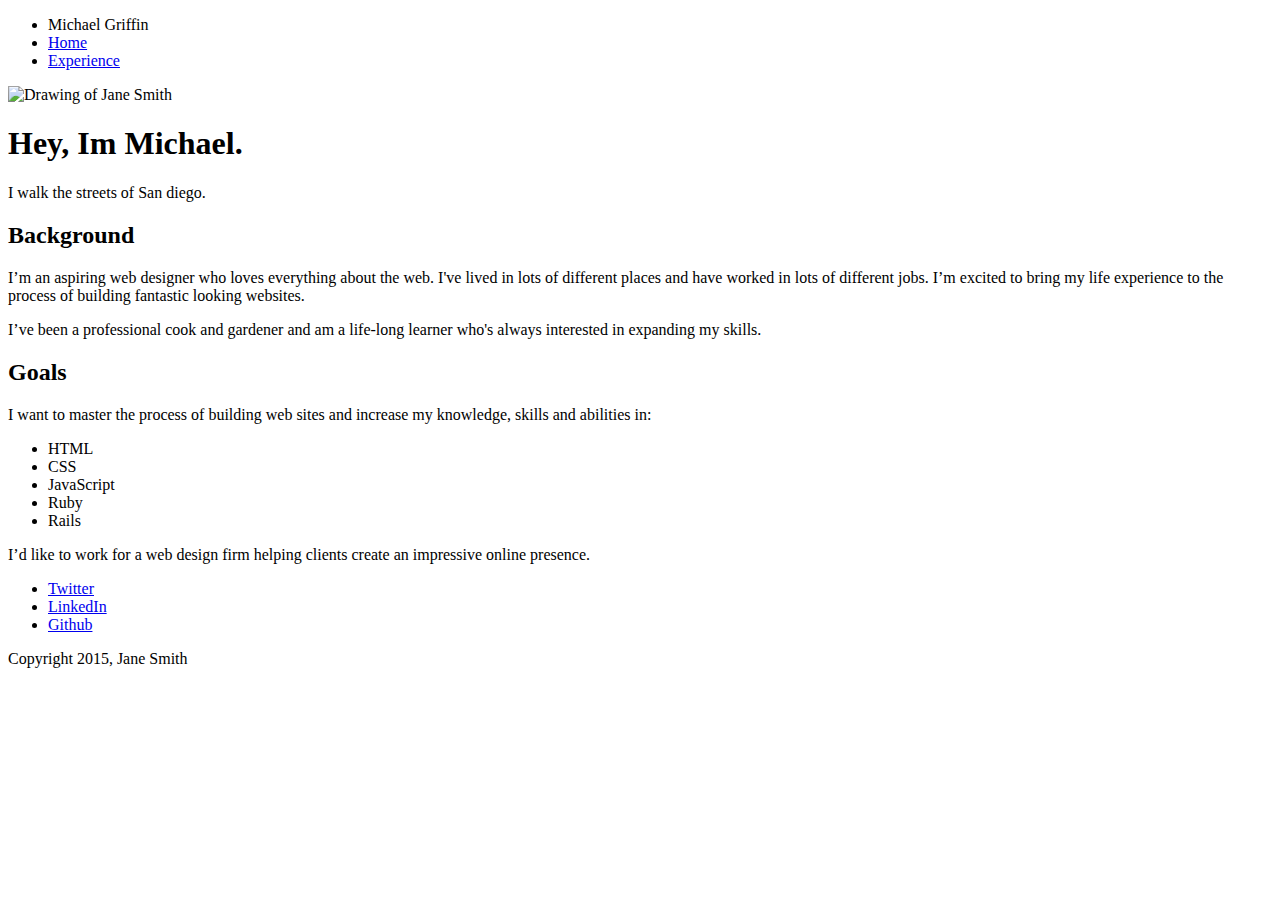
==== index.html @ 51fb556f "update" ====
<!doctype html>
<html lang="en">
<head>
  <meta charset="utf-8">
  <title>Michael Griffin's Profile</title>
  <meta name="viewport" content="width=device-width, initial-scale=1.0">
  <link rel="stylesheet" href="styles.css">
  <link href="https://fonts.googleapis.com/css?family=Muli%7CRoboto:400,300,500,700,900" rel="stylesheet"></head>
  <body>

    <div class="main-nav">
        <ul class="nav">
          <li class="name">Michael Griffin</li>
          <li><a href="#">Home</a></li>
          <li><a href="#">Experience</a></li>
        </ul>
    </div>

    <header>
      <img src="images/me.png" alt="Drawing of Jane Smith" class="profile-image">
      <h1 class="tag name">Hey, Im Michael.</h1>
      <p class="tag location"> I walk the streets of San diego. </p>
    </header>

    <main class="flex">
      <div class="card">
        <h2>Background</h2>
        <p>I’m an aspiring web designer who loves everything about the web. I've lived in lots of different places and have worked in lots of different jobs. I’m excited to bring my life experience to the process of building fantastic looking websites.</p>
        <p>I’ve been a professional cook and gardener and am a life-long learner who's always interested in expanding my skills.</p>
      </div> 

      <div class="card">
        <h2>Goals</h2>
        <p>I want to master the process of building web sites and increase my knowledge, skills and abilities in:</p>
        <ul class="skills">
          <li>HTML</li>
          <li>CSS</li>
          <li>JavaScript</li>
          <li>Ruby</li>
          <li>Rails</li>
        </ul>
        <p>I’d like to work for a web design firm helping clients create an impressive online presence.</p>
      </div> 

    </main>
    <footer>
      <ul>
        <li><a href="#" class="social twitter">Twitter</a></li>
        <li><a href="#" class="social linkedin">LinkedIn</a></li>
        <li><a href="#" class="social github">Github</a></li>
      </ul>
      <p class="copyright">Copyright 2015, Jane Smith</p>
    </footer>
  </body>
  </html>
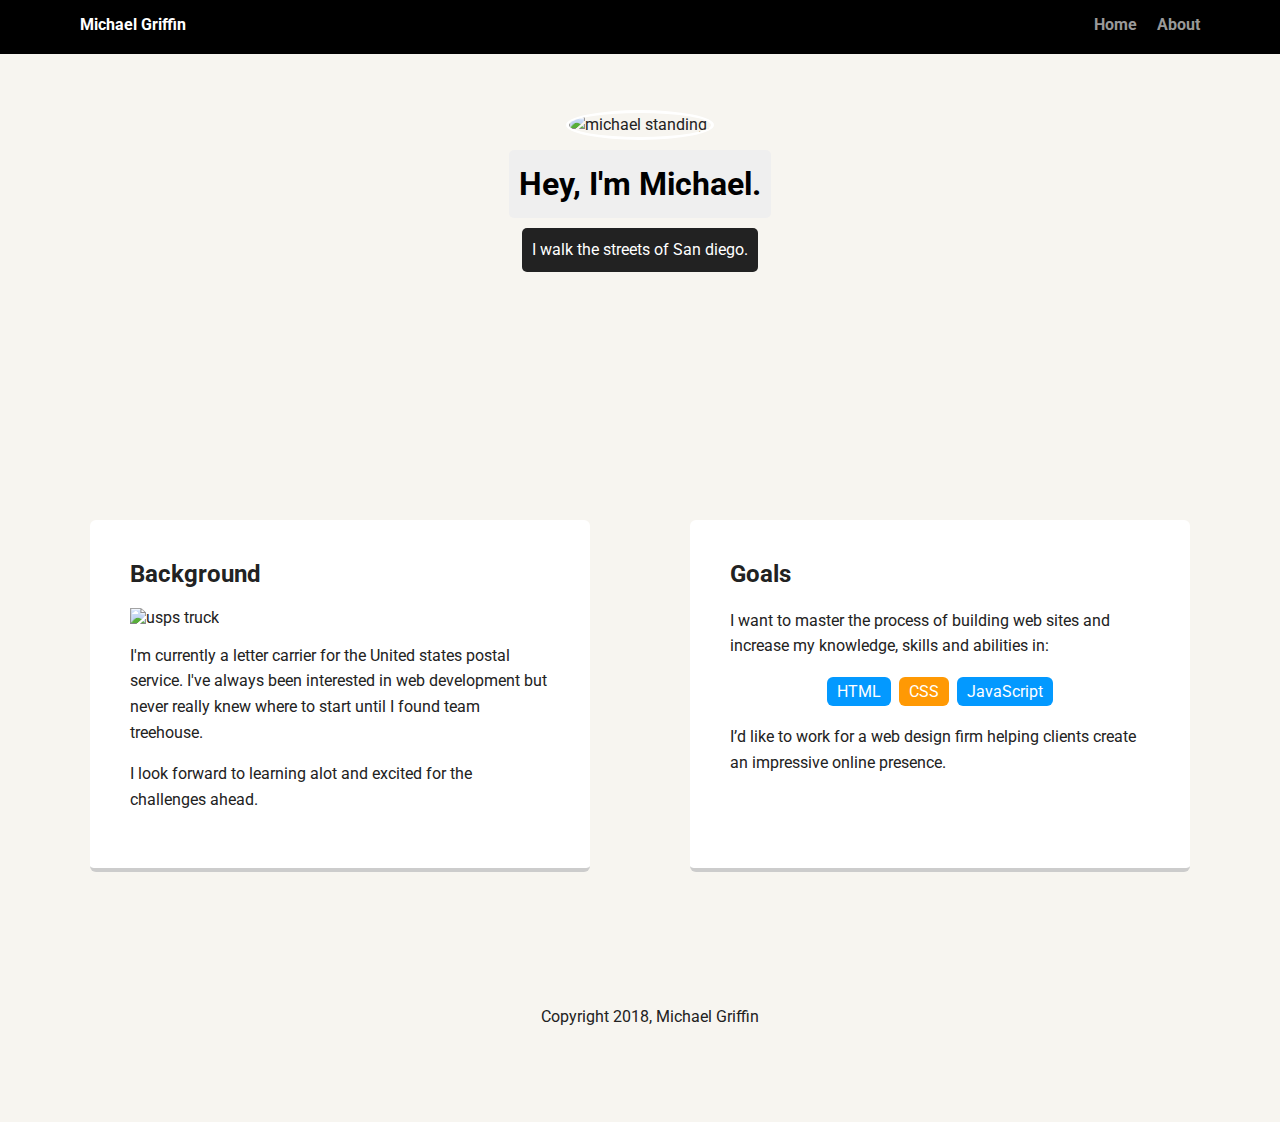
==== commit 6ca614ec: "final code" ====
--- a/index.html
+++ b/index.html
@@ -11,22 +11,23 @@
     <div class="main-nav">
         <ul class="nav">
           <li class="name">Michael Griffin</li>
-          <li><a href="#">Home</a></li>
-          <li><a href="#">Experience</a></li>
+          <li><a href="index.html">Home</a></li>
+          <li><a href="about.html">About</a></li>
         </ul>
     </div>
 
     <header>
-      <img src="images/me.png" alt="Drawing of Jane Smith" class="profile-image">
-      <h1 class="tag name">Hey, Im Michael.</h1>
+      <img src="images/me.jpg" alt=" michael standing." class="profile-image">
+      <h1 class="tag name">Hey, I'm Michael.</h1>
       <p class="tag location"> I walk the streets of San diego. </p>
     </header>
 
     <main class="flex">
       <div class="card">
         <h2>Background</h2>
-        <p>I’m an aspiring web designer who loves everything about the web. I've lived in lots of different places and have worked in lots of different jobs. I’m excited to bring my life experience to the process of building fantastic looking websites.</p>
-        <p>I’ve been a professional cook and gardener and am a life-long learner who's always interested in expanding my skills.</p>
+       <img src="images/mailtruck.jpg" alt="usps truck">
+        <p> I'm currently a letter carrier for the United states postal service. I've always been interested in web development but never really knew where to start until I found team treehouse. </p>
+        <p> I look forward to learning alot and excited for the challenges ahead.</p>
       </div> 
 
       <div class="card">
@@ -36,8 +37,7 @@
           <li>HTML</li>
           <li>CSS</li>
           <li>JavaScript</li>
-          <li>Ruby</li>
-          <li>Rails</li>
+          
         </ul>
         <p>I’d like to work for a web design firm helping clients create an impressive online presence.</p>
       </div> 
@@ -45,11 +45,9 @@
     </main>
     <footer>
       <ul>
-        <li><a href="#" class="social twitter">Twitter</a></li>
-        <li><a href="#" class="social linkedin">LinkedIn</a></li>
-        <li><a href="#" class="social github">Github</a></li>
+        <li><a href="https://github.com/MichaelGriffin13" target="blank"class="social github">Github</a></li>
       </ul>
-      <p class="copyright">Copyright 2015, Jane Smith</p>
+      <p class="copyright">Copyright 2018, Michael Griffin</p>
     </footer>
   </body>
   </html>
--- a/styles.css
+++ b/styles.css
@@ -0,0 +1,207 @@
+/* Global Layout Set-up */
+* { 
+  box-sizing: border-box;
+}
+  
+body {
+  margin: 0;
+  padding: 0;
+  text-align: center;
+  font-family: 'Roboto', sans-serif;
+  color: #222;
+  background: #f7f5f0;
+}
+/* Link Styles */
+
+a {
+  text-decoration: none;
+  color: #999;
+}
+a:hover {
+  color: #6633ff;
+}
+
+/* Section Styles */
+
+.main-nav {
+  width: 100%;
+  background: black;
+  min-height: 30px;
+  padding: 10px;
+  position: fixed;
+  text-align: center;
+}
+.nav {
+  display: flex;
+  justify-content: space-around;
+  font-weight: 700;
+  list-style-type: none;
+  margin: 0 auto;
+  padding: 0;
+}
+
+.nav .name {
+    display: block;
+    margin-right: auto;
+    color: white;
+}
+.nav li {
+  padding: 5px 10px 10px 10px;
+}
+.nav a {
+  transition: all .5s;
+}
+.nav a:hover {
+  color: white
+}
+
+header {
+  text-align: center;
+  background: url('images/sdwallpaper.jpg') no-repeat top center ;
+  background-size: cover;
+  overflow: hidden;
+  padding-top: 60px;
+}
+header {
+  line-height: 1.5;
+}
+header .profile-image {
+  margin-top: 50px;
+  width: 150px;
+  height: 150px;
+  border-radius: 50%;
+  border: 3px solid white;
+  transition: all .5s;
+}
+header .profile-image:hover {
+  transform: scale(1.5) rotate(10deg);
+}
+.tag {
+  background-color: #efefef;
+  color: black;
+  padding: 10px;
+  border-radius: 5px;
+  display: table;
+  margin: 10px auto;
+} 
+.location {
+  background-color: #222;
+  color: white;
+}
+.card {
+  margin: 30px;
+  padding: 20px 40px 40px;
+  max-width: 500px;
+  text-align: left;
+  background: #fff;
+  border-bottom: 4px solid #ccc;
+  border-radius: 6px;
+  transition: all .5s;
+}
+.card:hover {
+  border-color: #ff99ff;
+}
+
+ul.skills {
+  padding: 0;
+  text-align: center;
+}
+
+.skills li {
+  border-radius: 6px;
+  display: inline-block;
+  background: #ff9904;
+  color: white;
+  padding: 5px 10px;
+  margin: 2px;
+}
+
+.skills li:nth-child(odd) {
+  background: #0399ff;
+}
+
+footer {
+  width: 100%;
+  min-height: 30px;
+  padding: 20px 0 40px 20px;
+}
+
+footer .copyright {
+  top: -8px;
+  font-size: .75em;
+}
+
+footer ul {
+  list-style-type: none;
+  margin: 0;
+  padding: 0;
+}
+
+footer ul li {
+  display: inline-block;
+}
+
+a.social {
+  display: inline-block;
+  text-indent: -9999px;
+  margin-left: 5px;
+  width: 30px;
+  height: 30px;
+  background-size: 30px 30px;
+  opacity: .4;
+  transition: all .5s;
+}
+a.twitter {
+  background-image: url(images/twitter.svg);
+}
+a.linkedin {
+  background-image: url(images/linkedin.svg);
+}
+a.github {
+  background-image: url(images/github.svg);
+}
+a.social:hover {
+  opacity: 1;
+}
+.clearfix {
+  clear: both;
+}
+
+/* Styles for larger screens */
+@media screen and (min-width: 720px) {
+  
+  .flex {
+      display: -ms-flexbox;      /* TWEENER - IE 10 */
+      display: flex; 
+      max-width: 1200px;
+      -ms-flex-pack: distribute;
+      justify-content: space-around;
+      margin: 0 auto;
+  }
+
+  header {
+    min-height: 470px;
+  }
+
+  .nav {
+    max-width: 1200px;
+    padding: 0 30px;
+  }
+
+
+  main {
+    padding-top: 20px;
+  }
+
+  main p {
+    line-height: 1.6em;
+  }
+
+  footer {
+    font-size: 1.3em;
+    max-width: 1200px;
+    margin: 40px auto;
+  }
+
+}
+
